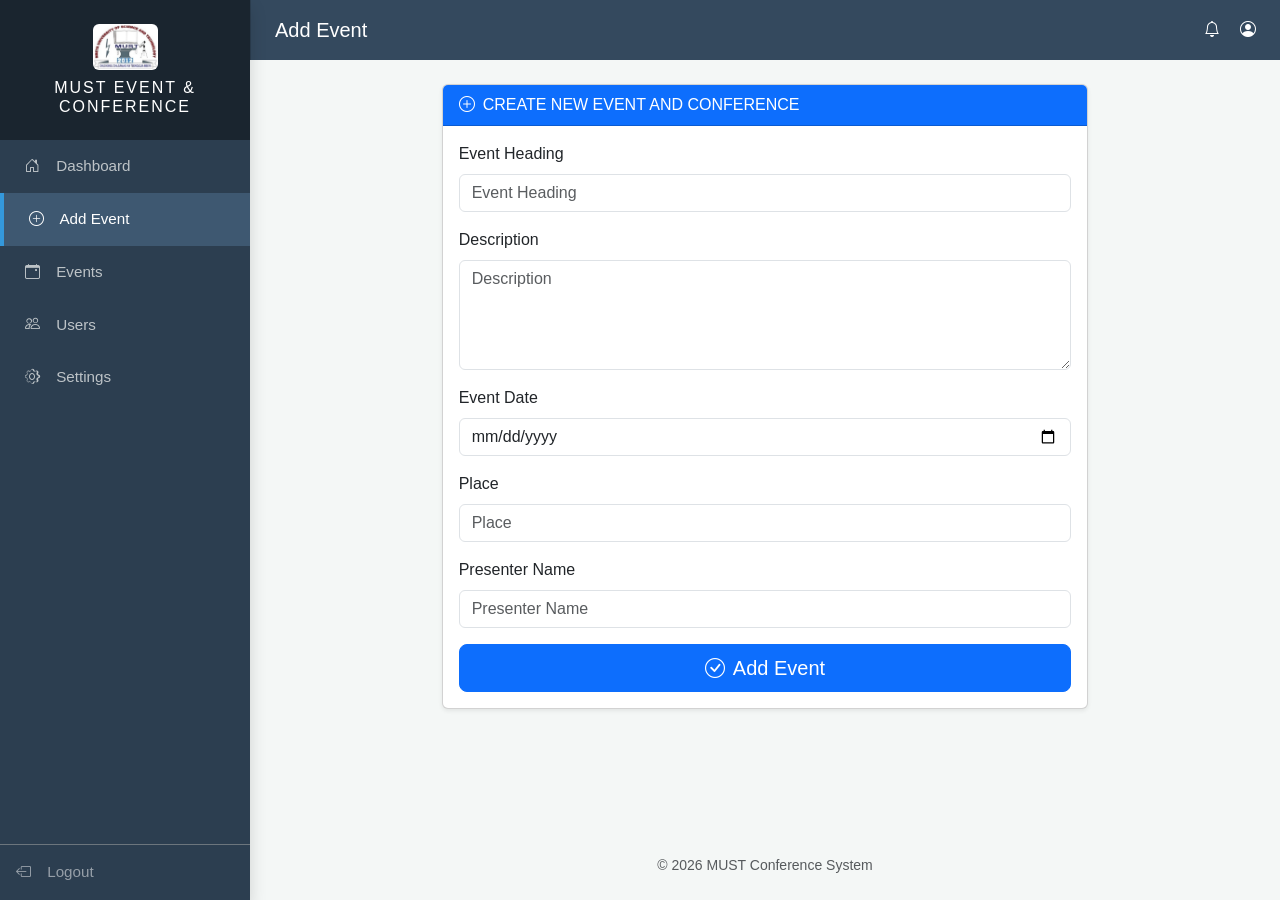
==== frontend/events.html @ f1e9bcf6 "Group assignment" ====
<!DOCTYPE html>
<html lang="en">
<head>
    <meta charset="UTF-8">
    <meta name="viewport" content="width=device-width, initial-scale=1.0">
    <link rel="manifest" href="manifest.json">
    <title>PWA | Add Event</title>
    <link href="https://cdn.jsdelivr.net/npm/bootstrap@5.3.0/dist/css/bootstrap.min.css" rel="stylesheet">
    <link rel="stylesheet" href="https://cdn.jsdelivr.net/npm/bootstrap-icons@1.11.0/font/bootstrap-icons.css">
    <link rel="stylesheet" href="style.css">
</head>
<body>

<div class="container-fluid p-0 d-flex">
    <nav class="sidebar d-flex flex-column shadow">
        <div class="sidebar-logo p-4 text-center">
            <img src="icons/logo.jpg" alt="Logo" width="65" class="mb-2" style="border-radius: 6px;">
            <h6 class="text-white m-0 ls-wide">MUST EVENT & CONFERENCE</h6>
        </div>
        
        <ul class="nav flex-column mb-auto">
            <li class="nav-item">
                <a class="nav-link" href="index.html"><i class="bi bi-house-door"></i> <span class="d-none d-md-inline">Dashboard</span></a>
            </li>
            <li class="nav-item">
                <a class="nav-link active" href="events.html"><i class="bi bi-plus-circle"></i> <span class="d-none d-md-inline">Add Event</span></a>
            </li>
            <li class="nav-item">
                <a class="nav-link" href="view-events.html"><i class="bi bi-calendar-event"></i> <span class="d-none d-md-inline">Events</span></a>
            </li>
            <li class="nav-item">
                <a class="nav-link" href="users.html"><i class="bi bi-people"></i> <span class="d-none d-md-inline">Users</span></a>
            </li>
            <li class="nav-item">
                <a class="nav-link" href="#"><i class="bi bi-gear"></i> <span class="d-none d-md-inline">Settings</span></a>
            </li>
        </ul>

        <div class="logout-section border-top border-secondary">
            <a class="nav-link p-3 text-white-50" href="login.html">
                <i class="bi bi-box-arrow-left"></i> Logout
            </a>
        </div>
    </nav>

    <div class="flex-grow-1 d-flex flex-column">
        <header class="top-header d-flex justify-content-between align-items-center px-4">
            <h5 class="m-0 text-white fw-light">Add Event</h5>
            <div class="header-icons text-white">
                <i class="bi bi-bell me-3 cursor-pointer"></i>
                <i class="bi bi-person-circle cursor-pointer"></i>
            </div>
        </header>

        <main class="main-content p-4 d-flex flex-column">
            <div class="row g-4">
                <div class="col-md-8 mx-auto">
                    <div class="card bg-white shadow-sm">
                        <div class="card-header bg-primary text-white">
                            <i class="bi bi-plus-circle me-2"></i>CREATE NEW EVENT AND CONFERENCE
                        </div>
                        <div class="card-body">
                            <form>
                                <div class="mb-3">
                                    <label for="heading" class="form-label">Event Heading</label>
                                    <input type="text" class="form-control" id="heading" placeholder="Event Heading" required>
                                </div>
                                <div class="mb-3">
                                    <label for="description" class="form-label">Description</label>
                                    <textarea class="form-control" id="description" placeholder="Description" rows="4" required></textarea>
                                </div>
                                <div class="mb-3">
                                    <label for="date" class="form-label">Event Date</label>
                                    <input type="date" class="form-control" id="date" required>
                                </div>
                                <div class="mb-3">
                                    <label for="place" class="form-label">Place</label>
                                    <input type="text" class="form-control" id="place" placeholder="Place" required>
                                </div>
                                <div class="mb-3">
                                    <label for="presenter_name" class="form-label">Presenter Name</label>
                                    <input type="text" class="form-control" id="presenter_name" placeholder="Presenter Name" required>
                                </div>
                                <div class="d-grid gap-2">
                                    <button type="button" class="btn btn-primary btn-lg" onclick="addEvent()">
                                        <i class="bi bi-check-circle me-2"></i>Add Event
                                    </button>
                                </div>
                            </form>
                        </div>
                    </div>
                </div>
            </div>
            
            <footer class="text-center mt-auto text-muted small">
                © 2026 MUST Conference System
            </footer>
        </main>
    </div>
</div>

<script>
async function addEvent(){
    const heading = document.getElementById("heading").value;
    const description = document.getElementById("description").value;
    const date = document.getElementById("date").value;
    const place = document.getElementById("place").value;
    const presenter_name = document.getElementById("presenter_name").value;

    const res = await fetch("../backend/add_event.php", {
        method:"POST",
        headers:{"Content-Type":"application/json"},
        body: JSON.stringify({heading,description,date,place,presenter_name})
    });
    const data = await res.json();
    alert(data.message);
}
</script>
<script src="app.js"></script>
<script src="https://cdn.jsdelivr.net/npm/bootstrap@5.3.0/dist/js/bootstrap.bundle.min.js"></script>
</body>
</html>
---- frontend/style.css ----
/* Body and background */
body {
  margin: 0;
  font-family: 'Segoe UI', Tahoma, Geneva, Verdana, sans-serif;
  /*background: linear-gradient(to right, #1E90FF, #1C75BC);*/
  height: 100vh;
  display: flex;
  justify-content: center;
  align-items: center;
}

/* Login box container */
.login-container {
  width: 100%;
  max-width: 400px;
  padding: 20px;
}

/* Login box */
.login-box {
  background-color: #fff;
  padding: 30px;
  border-radius: 10px;
  text-align: center;
  box-shadow: 0 8px 20px rgba(0,0,0,0.2);
}

/* Heading */
.login-box h2 {
  margin-bottom: 20px;
  color: #1C3F75;
}

/* Inputs */
.login-box input {
  width: 100%;
  padding: 12px 15px;
  margin: 10px 0;
  border-radius: 5px;
  border: 1px solid #ccc;
  font-size: 16px;
}

/* Buttons */
.btn-login {
  width: 100%;
  padding: 12px;
  margin-top: 10px;
  background-color: #1C3F75;
  color: #fff;
  font-size: 16px;
  border: none;
  border-radius: 5px;
  cursor: pointer;
}

.btn-login:hover {
  background-color: #0F2850;
}

.btn-register {
  width: 100%;
  padding: 12px;
  margin-top: 10px;
  background-color: #28A745;
  color: #fff;
  font-size: 16px;
  border: none;
  border-radius: 5px;
  cursor: pointer;
}

.btn-register:hover {
  background-color: #1E7E34;
}

/* Footer text */
.footer-text {
  margin-top: 15px;
  font-size: 13px;
  color: #333;
}

/* Sidebar Setup */
.sidebar {
    min-width: 250px;
    max-width: 250px;
    background-color: #2c3e50; /* Darker Slate */
    height: 100vh;
    position: sticky;
    top: 0;
}

.sidebar-logo {
    background-color: #1a252f;
}

.ls-wide { letter-spacing: 2px; }

.sidebar .nav-link {
    color: #bdc3c7;
    padding: 15px 25px;
    font-size: 0.95rem;
    transition: all 0.3s;
}

.sidebar .nav-link i { margin-right: 12px; }

.sidebar .nav-link:hover {
    background-color: #34495e;
    color: #fff;
}

.sidebar .nav-link.active {
    background-color: #3e5871;
    color: #fff;
    border-left: 4px solid #3498db;
}

/* Top Header */
.top-header {
    height: 60px;
    background-color: #34495e;
    border-left: 1px solid #2c3e50;
}

/* Main Content Area */
.main-content {
    background-color: #f4f7f6;
    flex-grow: 1;
}

.settings-card {
    max-width: 900px;
    margin: 0 auto;
    border-top: 4px solid #3498db;
}

/* Table Refinements */
.custom-table {
    border: 1px solid #dee2e6;
}

.custom-table td {
    padding: 15px;
}

.highlighted-row {
    background-color: #f8f9fa;
    border: 2px solid #0d6efd !important;
}

.cursor-pointer { cursor: pointer; }

/* Mobile View Adjustment */
@media (max-width: 768px) {
    .sidebar {
        min-width: 70px;
        max-width: 70px;
    }
    .sidebar-logo h6, .sidebar .nav-link span {
        display: none;
    }
    .sidebar .nav-link {
        text-align: center;
        padding: 20px;
    }
    .sidebar .nav-link i {
        margin: 0;
        font-size: 1.2rem;
    }
}
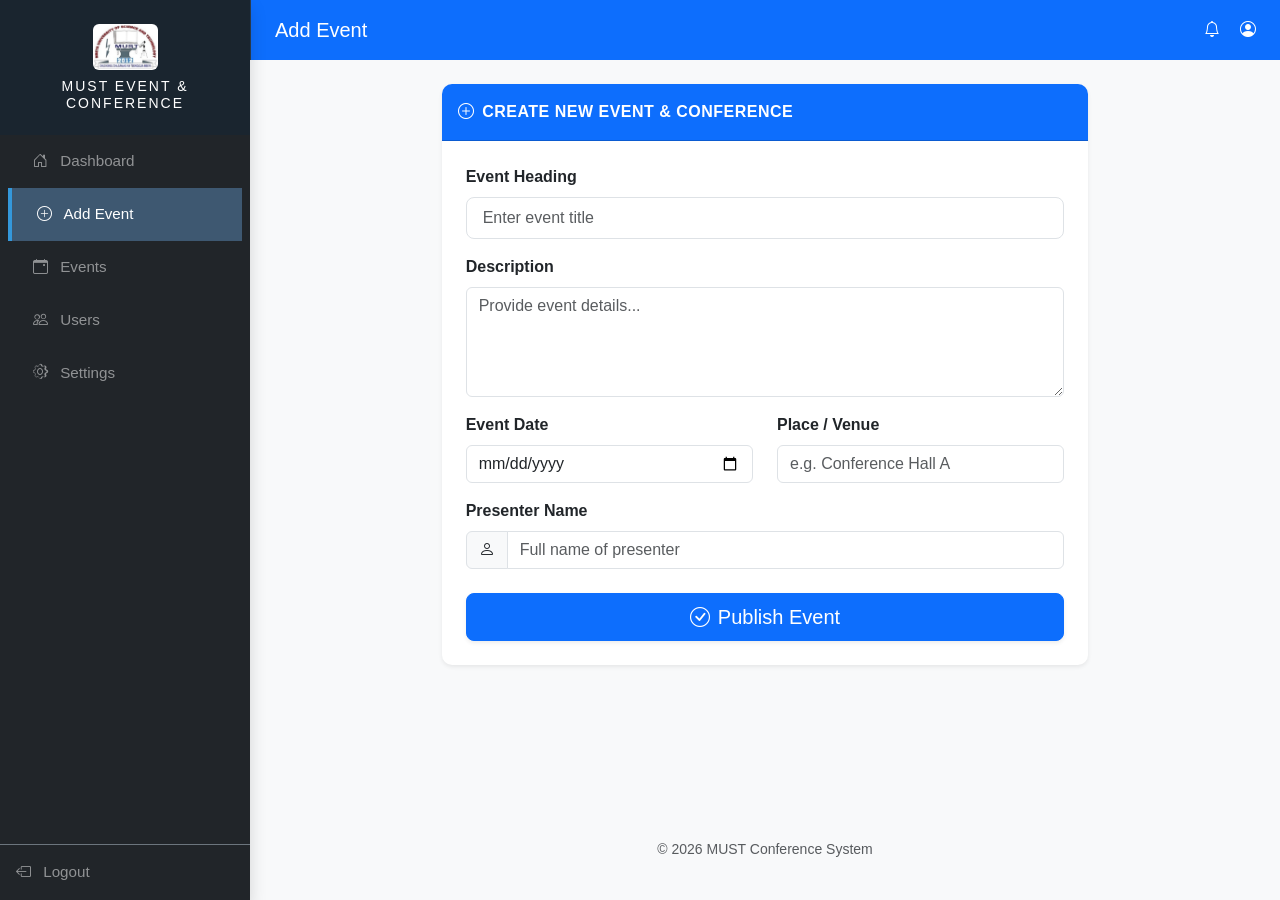
==== commit 887ebced: "update for some files" ====
--- a/frontend/events.html
+++ b/frontend/events.html
@@ -5,85 +5,134 @@
     <meta name="viewport" content="width=device-width, initial-scale=1.0">
     <link rel="manifest" href="manifest.json">
     <title>PWA | Add Event</title>
+    
     <link href="https://cdn.jsdelivr.net/npm/bootstrap@5.3.0/dist/css/bootstrap.min.css" rel="stylesheet">
     <link rel="stylesheet" href="https://cdn.jsdelivr.net/npm/bootstrap-icons@1.11.0/font/bootstrap-icons.css">
     <link rel="stylesheet" href="style.css">
+    
+    <style>
+        /* Mobile Sidebar Logic matched with Dashboard */
+        @media (max-width: 768px) {
+            .sidebar {
+                position: fixed;
+                left: -250px; /* Hide by default on mobile */
+                z-index: 1050;
+                height: 100vh;
+                transition: 0.3s;
+            }
+            .sidebar.active {
+                left: 0;
+            }
+            .nav-link span {
+                display: inline !important; 
+            }
+        }
+
+        /* Consistent layout spacing */
+        .main-content {
+            min-height: calc(100vh - 65px);
+            background-color: #f8f9fa;
+        }
+
+        .cursor-pointer { cursor: pointer; }
+        
+        /* Card enhancement */
+        .card {
+            border: none;
+            border-radius: 10px;
+        }
+        .card-header {
+            border-radius: 10px 10px 0 0 !important;
+            font-weight: 600;
+            letter-spacing: 0.5px;
+        }
+    </style>
 </head>
 <body>
 
 <div class="container-fluid p-0 d-flex">
-    <nav class="sidebar d-flex flex-column shadow">
+    <nav class="sidebar d-flex flex-column shadow bg-dark text-white" id="sidebar" style="width: 250px; min-width: 250px;">
         <div class="sidebar-logo p-4 text-center">
             <img src="icons/logo.jpg" alt="Logo" width="65" class="mb-2" style="border-radius: 6px;">
-            <h6 class="text-white m-0 ls-wide">MUST EVENT & CONFERENCE</h6>
+            <h6 class="text-white m-0 ls-wide small">MUST EVENT & CONFERENCE</h6>
         </div>
         
-        <ul class="nav flex-column mb-auto">
-            <li class="nav-item">
-                <a class="nav-link" href="index.html"><i class="bi bi-house-door"></i> <span class="d-none d-md-inline">Dashboard</span></a>
-            </li>
-            <li class="nav-item">
-                <a class="nav-link active" href="events.html"><i class="bi bi-plus-circle"></i> <span class="d-none d-md-inline">Add Event</span></a>
-            </li>
-            <li class="nav-item">
-                <a class="nav-link" href="view-events.html"><i class="bi bi-calendar-event"></i> <span class="d-none d-md-inline">Events</span></a>
-            </li>
-            <li class="nav-item">
-                <a class="nav-link" href="users.html"><i class="bi bi-people"></i> <span class="d-none d-md-inline">Users</span></a>
-            </li>
-            <li class="nav-item">
-                <a class="nav-link" href="#"><i class="bi bi-gear"></i> <span class="d-none d-md-inline">Settings</span></a>
+        <ul class="nav flex-column mb-auto px-2">
+            <li class="nav-item">
+                <a class="nav-link text-white-50" href="index.html"><i class="bi bi-house-door me-2"></i> <span>Dashboard</span></a>
+            </li>
+            <li class="nav-item">
+                <a class="nav-link active text-white" href="events.html"><i class="bi bi-plus-circle me-2"></i> <span>Add Event</span></a>
+            </li>
+            <li class="nav-item">
+                <a class="nav-link text-white-50" href="view-events.html"><i class="bi bi-calendar-event me-2"></i> <span>Events</span></a>
+            </li>
+            <li class="nav-item">
+                <a class="nav-link text-white-50" href="users.html"><i class="bi bi-people me-2"></i> <span>Users</span></a>
+            </li>
+            <li class="nav-item">
+                <a class="nav-link text-white-50" href="#"><i class="bi bi-gear me-2"></i> <span>Settings</span></a>
             </li>
         </ul>
 
         <div class="logout-section border-top border-secondary">
-            <a class="nav-link p-3 text-white-50" href="login.html">
-                <i class="bi bi-box-arrow-left"></i> Logout
+            <a class="nav-link p-3 text-white-50" href="javascript:void(0)" onclick="localStorage.clear(); window.location.href='login.html';">
+                <i class="bi bi-box-arrow-left me-2"></i> Logout
             </a>
         </div>
     </nav>
 
-    <div class="flex-grow-1 d-flex flex-column">
-        <header class="top-header d-flex justify-content-between align-items-center px-4">
-            <h5 class="m-0 text-white fw-light">Add Event</h5>
+    <div class="flex-grow-1 d-flex flex-column" style="overflow-x: hidden;">
+        <header class="top-header d-flex justify-content-between align-items-center px-4 py-3 bg-primary shadow-sm">
+            <div class="d-flex align-items-center">
+                <button class="btn btn-primary d-md-none me-2" id="sidebarToggle">
+                    <i class="bi bi-list fs-4"></i>
+                </button>
+                <h5 class="m-0 text-white fw-light">Add Event</h5>
+            </div>
             <div class="header-icons text-white">
                 <i class="bi bi-bell me-3 cursor-pointer"></i>
                 <i class="bi bi-person-circle cursor-pointer"></i>
             </div>
         </header>
 
-        <main class="main-content p-4 d-flex flex-column">
+        <main class="main-content p-3 p-md-4 d-flex flex-column">
             <div class="row g-4">
-                <div class="col-md-8 mx-auto">
+                <div class="col-12 col-lg-8 mx-auto">
                     <div class="card bg-white shadow-sm">
-                        <div class="card-header bg-primary text-white">
-                            <i class="bi bi-plus-circle me-2"></i>CREATE NEW EVENT AND CONFERENCE
+                        <div class="card-header bg-primary text-white py-3">
+                            <i class="bi bi-plus-circle me-2"></i>CREATE NEW EVENT & CONFERENCE
                         </div>
-                        <div class="card-body">
-                            <form>
+                        <div class="card-body p-4">
+                            <form id="addEventForm">
                                 <div class="mb-3">
-                                    <label for="heading" class="form-label">Event Heading</label>
-                                    <input type="text" class="form-control" id="heading" placeholder="Event Heading" required>
+                                    <label for="heading" class="form-label fw-bold">Event Heading</label>
+                                    <input type="text" class="form-control form-control-lg fs-6" id="heading" placeholder="Enter event title" required>
                                 </div>
                                 <div class="mb-3">
-                                    <label for="description" class="form-label">Description</label>
-                                    <textarea class="form-control" id="description" placeholder="Description" rows="4" required></textarea>
-                                </div>
-                                <div class="mb-3">
-                                    <label for="date" class="form-label">Event Date</label>
-                                    <input type="date" class="form-control" id="date" required>
-                                </div>
-                                <div class="mb-3">
-                                    <label for="place" class="form-label">Place</label>
-                                    <input type="text" class="form-control" id="place" placeholder="Place" required>
-                                </div>
-                                <div class="mb-3">
-                                    <label for="presenter_name" class="form-label">Presenter Name</label>
-                                    <input type="text" class="form-control" id="presenter_name" placeholder="Presenter Name" required>
-                                </div>
-                                <div class="d-grid gap-2">
-                                    <button type="button" class="btn btn-primary btn-lg" onclick="addEvent()">
-                                        <i class="bi bi-check-circle me-2"></i>Add Event
+                                    <label for="description" class="form-label fw-bold">Description</label>
+                                    <textarea class="form-control" id="description" placeholder="Provide event details..." rows="4" required></textarea>
+                                </div>
+                                <div class="row">
+                                    <div class="col-md-6 mb-3">
+                                        <label for="date" class="form-label fw-bold">Event Date</label>
+                                        <input type="date" class="form-control" id="date" required>
+                                    </div>
+                                    <div class="col-md-6 mb-3">
+                                        <label for="place" class="form-label fw-bold">Place / Venue</label>
+                                        <input type="text" class="form-control" id="place" placeholder="e.g. Conference Hall A" required>
+                                    </div>
+                                </div>
+                                <div class="mb-4">
+                                    <label for="presenter_name" class="form-label fw-bold">Presenter Name</label>
+                                    <div class="input-group">
+                                        <span class="input-group-text bg-light"><i class="bi bi-person"></i></span>
+                                        <input type="text" class="form-control" id="presenter_name" placeholder="Full name of presenter" required>
+                                    </div>
+                                </div>
+                                <div class="d-grid">
+                                    <button type="button" class="btn btn-primary btn-lg shadow-sm" onclick="addEvent()">
+                                        <i class="bi bi-check-circle me-2"></i>Publish Event
                                     </button>
                                 </div>
                             </form>
@@ -92,31 +141,63 @@
                 </div>
             </div>
             
-            <footer class="text-center mt-auto text-muted small">
+            <footer class="text-center mt-auto py-3 text-muted small">
                 © 2026 MUST Conference System
             </footer>
         </main>
     </div>
 </div>
 
+<script src="https://cdn.jsdelivr.net/npm/bootstrap@5.3.0/dist/js/bootstrap.bundle.min.js"></script>
+
 <script>
-async function addEvent(){
-    const heading = document.getElementById("heading").value;
-    const description = document.getElementById("description").value;
-    const date = document.getElementById("date").value;
-    const place = document.getElementById("place").value;
-    const presenter_name = document.getElementById("presenter_name").value;
-
-    const res = await fetch("../backend/add_event.php", {
-        method:"POST",
-        headers:{"Content-Type":"application/json"},
-        body: JSON.stringify({heading,description,date,place,presenter_name})
+    // Sidebar Toggle Logic for Mobile (matched with Dashboard)
+    const sidebar = document.getElementById('sidebar');
+    const toggleBtn = document.getElementById('sidebarToggle');
+
+    toggleBtn.addEventListener('click', (e) => {
+        sidebar.classList.toggle('active');
+        e.stopPropagation();
     });
-    const data = await res.json();
-    alert(data.message);
-}
+
+    document.addEventListener('click', (e) => {
+        if (window.innerWidth < 768 && sidebar.classList.contains('active')) {
+            if (!sidebar.contains(e.target) && e.target !== toggleBtn) {
+                sidebar.classList.remove('active');
+            }
+        }
+    });
+
+    // Add Event Function
+    async function addEvent(){
+        const heading = document.getElementById("heading").value;
+        const description = document.getElementById("description").value;
+        const date = document.getElementById("date").value;
+        const place = document.getElementById("place").value;
+        const presenter_name = document.getElementById("presenter_name").value;
+
+        // Basic validation
+        if(!heading || !description || !date || !place || !presenter_name) {
+            alert("Please fill in all fields.");
+            return;
+        }
+
+        try {
+            const res = await fetch("../backend/add_event.php", {
+                method:"POST",
+                headers:{"Content-Type":"application/json"},
+                body: JSON.stringify({heading, description, date, place, presenter_name})
+            });
+            const data = await res.json();
+            alert(data.message);
+            if(data.status === "success") {
+                document.getElementById("addEventForm").reset();
+            }
+        } catch (error) {
+            console.error("Error:", error);
+            alert("Failed to connect to the server.");
+        }
+    }
 </script>
-<script src="app.js"></script>
-<script src="https://cdn.jsdelivr.net/npm/bootstrap@5.3.0/dist/js/bootstrap.bundle.min.js"></script>
 </body>
 </html>
